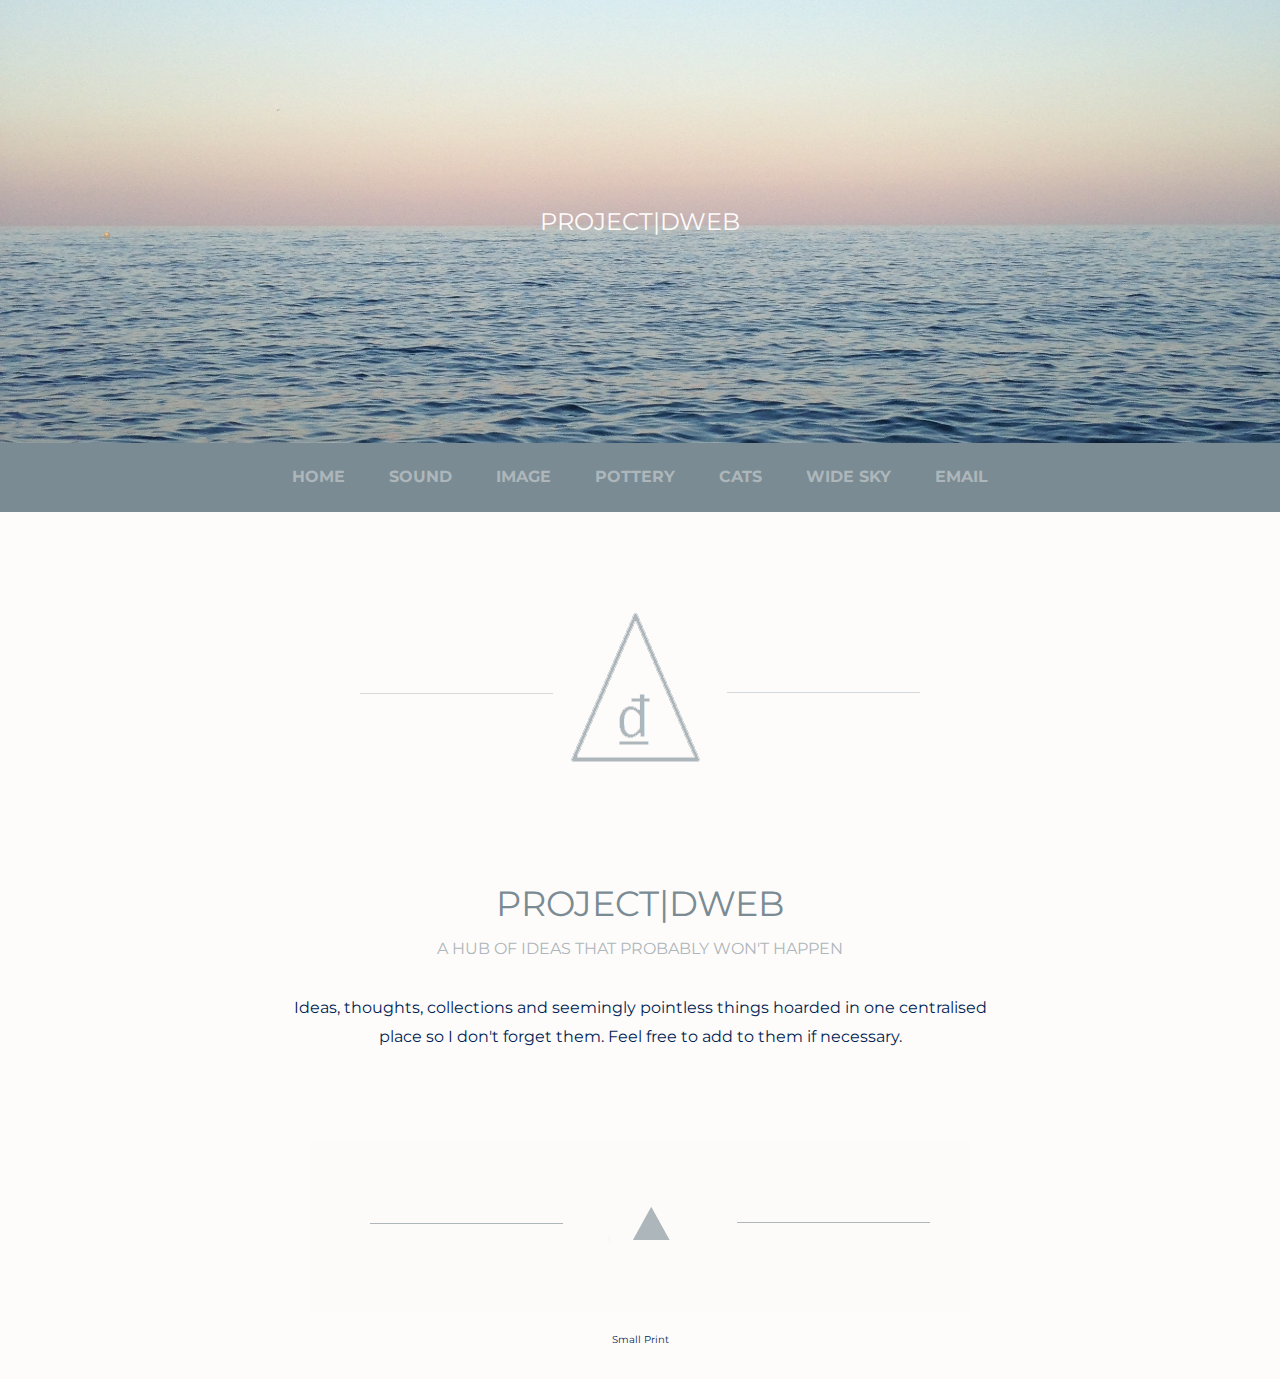
==== index.html @ 15ec687c "Added files via upload" ====
<html>
<head>
  <title>Project|dweb</title>
  <meta name="description" content="a site collecting all of dWeb projects">
    <meta charset="utf-8">
    <meta name="viewport" content="width=device-width">
    <link rel="stylesheet" href="css/reset.css">
    <link rel="stylesheet" href="css/style.css">
  <link rel="icon" type="image/ico" href="images/ico.png"/>
</head>

<body>
  <header>
    <h1>Project|Dweb</h1>
      </header>


      <nav id="nav" role="navigation">
        <a href="#nav" title="Show navigation">▲</a>
        <a href="#" title="Hide navigation">▲</a>
        <ul><li><a href="index.html">Home</a></li>
        <li><a href="music.html">Sound</a></li>
        <li><a href="video.html">Image</a></li>
        <li><a href="pottery.html">Pottery</a></li>
        <li><a href="https://www.instagram.com/explore/tags/claptonsmissingcatclub/" target="_blank">Cats</a></li>
        <li><a href="http://widesky.tumblr.com/" target="_blank">Wide Sky</a></li>
        <li><a href="mailto:d_webster87@hotmail.com">Email</a></li></ul>
      </nav>


<img class="dweb_logo1" src="images/dweb_logo1_banner.png" alt="Projects dweb logo">

<section>

  <h2>Project|dweb</h2>
  <h3>A hub of ideas that probably won't happen</h3>
  <p>Ideas, thoughts, collections and seemingly pointless things hoarded in one centralised place so I don't forget them. Feel free to add to them if necessary.</p>
</section>

<footer>  <img src="images/dweb_logo2.png" alt="dweb logo 2">
  <small>Small Print</small></footer>

</section>
</body>
</html>
---- css/style.css ----
@import url(https://fonts.googleapis.com/css?family=Montserrat:400,700);

body{
  font-family: "Montserrat", Arial, sans-serif;
  font-size: 16px;
  line-height: 1.8;
  text-align: center;
  background-color: #FEFCFB;
  color: #001F54;
}

header {

  padding: 200px 0 200px 0;
background-image: url(../images/header_sky.jpg);
background-position: center center;
background-repeat: no-repeat;
background-size: cover;
color: #FEFCFB;
text-transform: uppercase;
font-size: 24px;
}

nav {
  padding: 20px 0 20px 0;
  background-color: #7A8B93;
}

nav a {
  text-transform: uppercase;
  font-weight: 700;
   color: #ADB6BA;
   text-decoration: none;
   padding: 0 20px 0 20px;
}

nav a:hover {
  text-decoration: none;
  color: #0A1128;
}

#nav
{
    /* container */
}
    #nav > a
    {
        display: none;
    }
    #nav li
    {
        display: inline;
        margin: 0 auto;

    }

    /* first level */

    #nav > ul
    {
      display: inline;
      margin: 0 auto;
    }


    /* second level */

    #nav li ul
    {
        display: none;
        position: absolute;
        top: 100%;
    }
        #nav li:hover ul
        {
            display: block;
        }


section {
  max-width: 720px;
  margin: 0 auto 0 auto;
  padding: 0;
}

img {
  display: block;
  margin-top: 40px;
  margin-left: auto;
  margin-right: auto;}



h2 {
  font-size: 35px;
  margin-top: 50px;
  text-transform: uppercase;
  color: #7A8B93;
}


h3 {
  margin-bottom: 30px;
  text-transform: uppercase;
  color: #ADB6BA;
}

p {
  margin-bottom:20px;
}



footer {
  padding: 30px 0;
}

small {

display:block;
margin-top: 20px;
  font-size: 10px;
}


@media screen and (max-width: 720px) {
  img, iframe {
    max-width: 90%;
    margin-left: auto;
    margin-right: auto;
}

header {
  padding: 100px 20px;
}

nav a {
  display: block;
}

h2 {
  font-size: 24px;
}

h3 {
  font-size: 14px;
}

p {
font-size: 14px;
}


}

@media only screen and ( max-width: 720px )
{
    #nav
    {
        position: relative;
        padding: 10px 0;
    }
        #nav > a
        {
          position: relative;
          font-size: 20px;
        }
        #nav:not( :target ) > a:first-of-type,
        #nav:target > a:last-of-type
        {
            display: inline;
        }

    /* first level */

    #nav > ul
    {
        display: none;
        position: absolute;
        left: 0;
        right: 0;
    }
        #nav:target > ul
        {
            display: block;
            background-color: #7A8B93;
        }
        #nav > ul > li
        {
            width: 100%;
            float: none;
        }

    /* second level */

    #nav li ul
    {
        position: static;
    }

    $( '#nav li:has(ul)' ).doubleTapToGo();
}
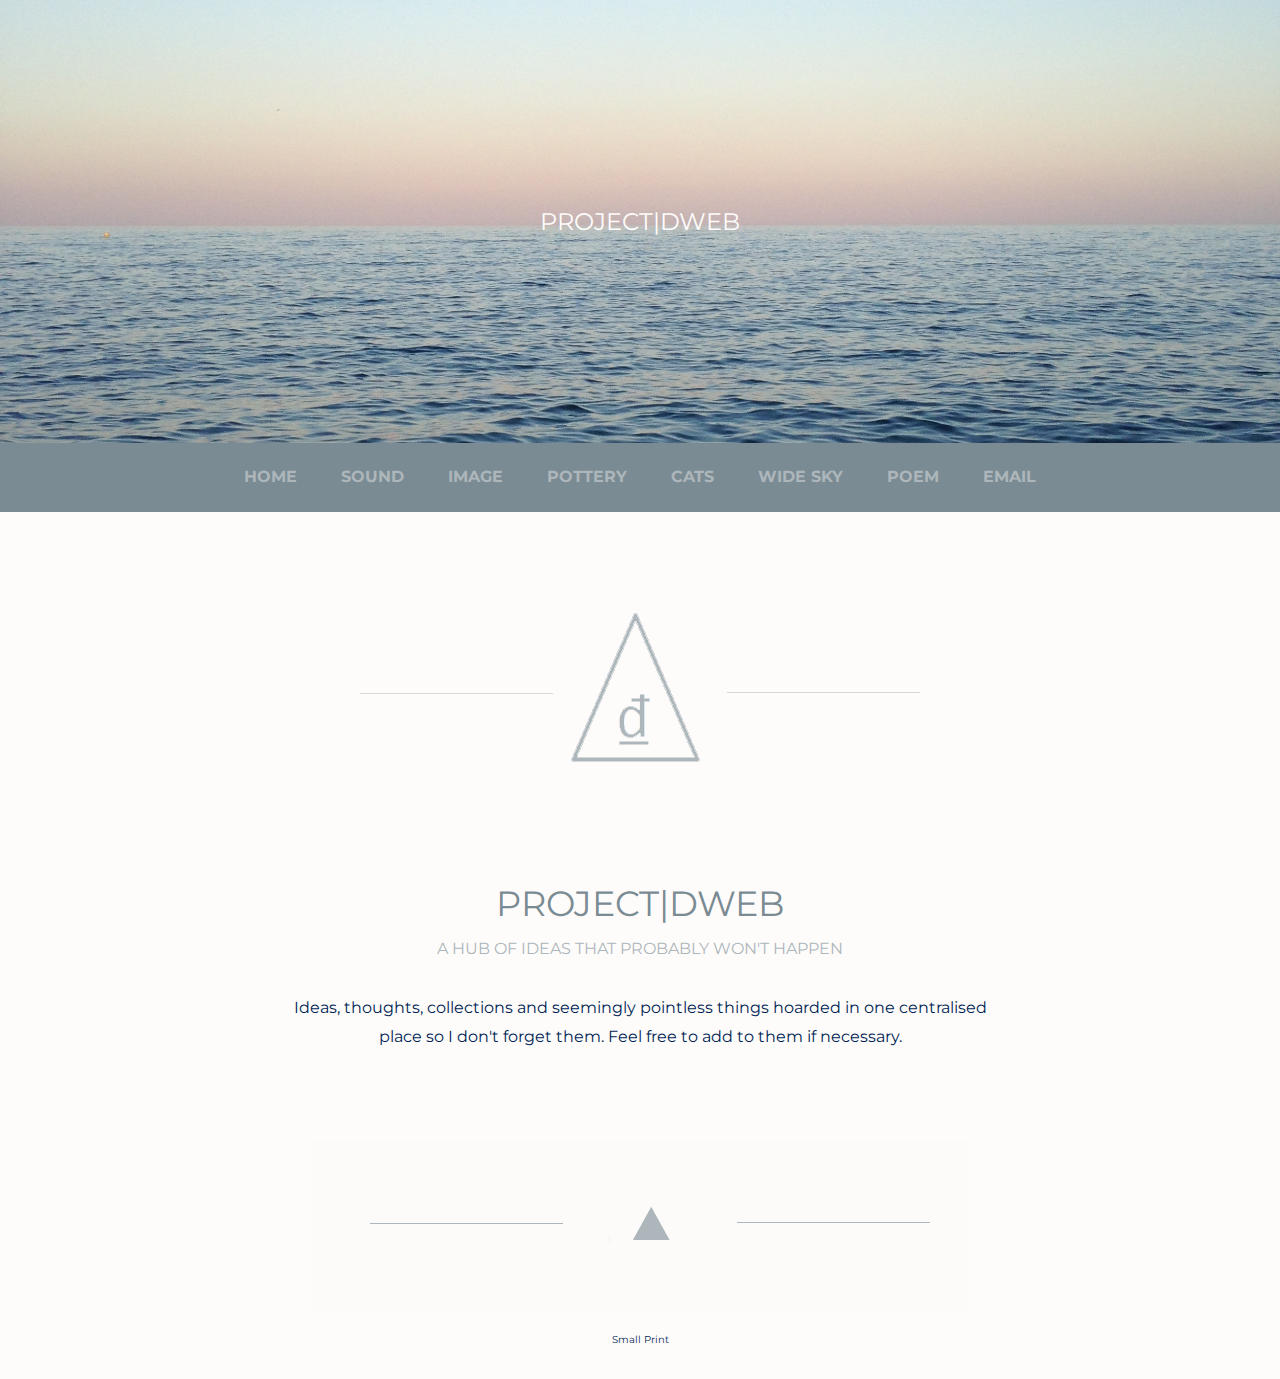
==== commit 6c38cad1: "Added files via upload" ====
--- a/index.html
+++ b/index.html
@@ -6,7 +6,8 @@
     <meta name="viewport" content="width=device-width">
     <link rel="stylesheet" href="css/reset.css">
     <link rel="stylesheet" href="css/style.css">
-  <link rel="icon" type="image/ico" href="images/ico.png"/>
+    <link rel="icon" type="image/ico" href="images/ico.png"/>
+    <link rel="apple-touch-icon" href="images/ico_ios.png"/>
 </head>
 
 <body>
@@ -24,6 +25,7 @@
         <li><a href="pottery.html">Pottery</a></li>
         <li><a href="https://www.instagram.com/explore/tags/claptonsmissingcatclub/" target="_blank">Cats</a></li>
         <li><a href="http://widesky.tumblr.com/" target="_blank">Wide Sky</a></li>
+        <li><a href="http://youngbozalips.tumblr.com/" target="_blank">Poem</a></li>
         <li><a href="mailto:d_webster87@hotmail.com">Email</a></li></ul>
       </nav>
 
